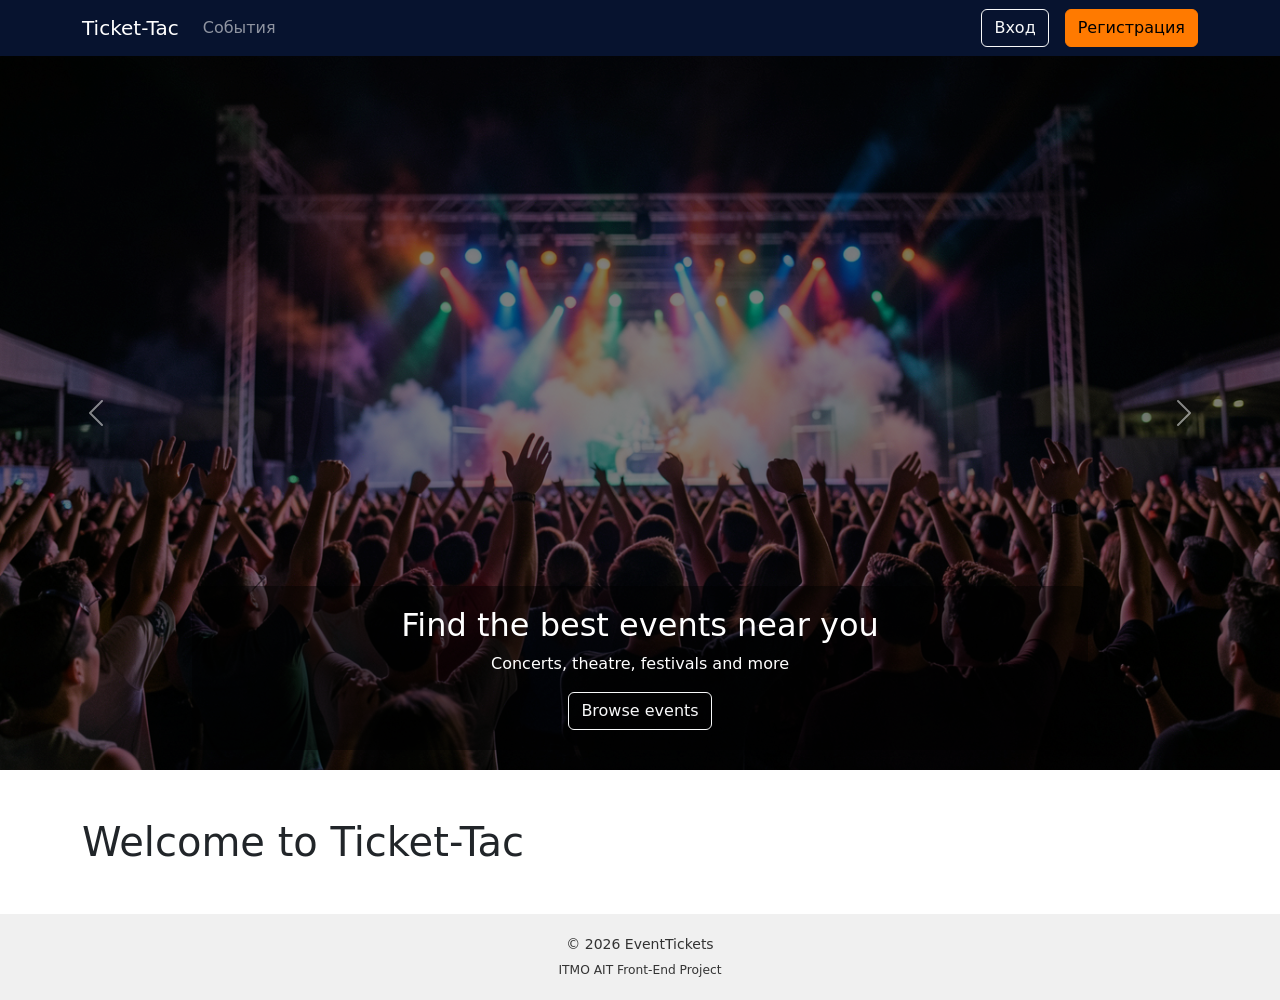
==== J3211/Левандо Ксения/labs/lab1/index.html @ 14d22161 "feat: add carousel to homepage" ====
<!DOCTYPE html>
<html lang="en">
<head>
    <meta charset="UTF-8">
    <meta name="viewport" content="width=device-width, initial-scale=1.0">
    <title> ticket-tac.com </title>
    <link href="https://cdn.jsdelivr.net/npm/bootstrap@5.3.8/dist/css/bootstrap.min.css" rel="stylesheet" integrity="sha384-sRIl4kxILFvY47J16cr9ZwB07vP4J8+LH7qKQnuqkuIAvNWLzeN8tE5YBujZqJLB" crossorigin="anonymous">
    <link rel="stylesheet" href="css/style.css">
</head>
<body>
    <!-- Navigation -->
    <nav class="navbar navbar-expand-lg navbar-dark bg-dark">
        <div class="container">
            <a class="navbar-brand" href="index.html">Ticket-Tac</a>

            <button class="navbar-toggler" type="button" data-bs-toggle="collapse" data-bs-target="#navMenu">
                <span class="navbar-toggler-icon"></span>
            </button>

            <div class="collapse navbar-collapse" id="navMenu">
                <ul class="navbar-nav me-auto">
                    <li class="nav-item">
                        <a class="nav-link" href="search.html">События</a>
                    </li>
                </ul>

                <div class="d-flex">
                    <a href="login.html" class="btn btn-outline-light me-3">Вход</a>
                    <a href="register.html" class="btn btn-warning">Регистрация</a>
                </div>
            </div>
        </div>
    </nav>

    <!-- Content -->
    <!-- Carousel -->
     <div id="carouselExampleInterval" class="carousel slide" data-bs-ride="carousel">
            <div class="carousel-inner">
                <div class="carousel-item active" data-bs-interval="10000">
                <img src="assets/img1.jpg" class="d-block w-100 carousel-img" alt="...">
                <div class="carousel-caption">
                    <h2>Find the best events near you</h2>
                    <p>Concerts, theatre, festivals and more</p>
                <a href="search.html" class="btn btn-outline-light">Browse events</a>
            </div>
                </div>
                <div class="carousel-item" data-bs-interval="2000">
                <img src="assets/img1.jpg" class="d-block w-100 carousel-img" alt="...">
                <div class="carousel-caption">
                    <h2>Book tickets in seconds</h2>
                    <p>Secure and simple booking process</p>
                </div>
                </div>
                <div class="carousel-item">
                <img src="assets/img1.jpg" class="d-block w-100 carousel-img" alt="...">
                <div class="carousel-caption">
                    <h2>Discover new experiences</h2>
                    <p>Your next event is waiting</p>
            </div>
                </div>
            </div>
            <button class="carousel-control-prev" type="button" data-bs-target="#carouselExampleInterval" data-bs-slide="prev">
                <span class="carousel-control-prev-icon" aria-hidden="true"></span>
                <span class="visually-hidden">Previous</span>
            </button>
            <button class="carousel-control-next" type="button" data-bs-target="#carouselExampleInterval" data-bs-slide="next">
                <span class="carousel-control-next-icon" aria-hidden="true"></span>
                <span class="visually-hidden">Next</span>
            </button>
        </div>
    <main class="container my-5 flex-grow-1">
        <h1 class="mb-4"> Welcome to Ticket-Tac</h1>
    </main>

  </div>
</section>




    <!-- Footer -->
     <footer class="site-footer">
        <div class="container text-center">
            <p class="mb-1">© 2026 EventTickets</p>
            <small>ITMO AIT Front-End Project</small>
        </div>
    </footer>

    <!-- Add JS -->
    <script src="https://cdn.jsdelivr.net/npm/bootstrap@5.3.8/dist/js/bootstrap.bundle.min.js" integrity="sha384-FKyoEForCGlyvwx9Hj09JcYn3nv7wiPVlz7YYwJrWVcXK/BmnVDxM+D2scQbITxI" crossorigin="anonymous"></script>
    <script src="js/script.js"></script>
</body>
</html>
---- J3211/Левандо Ксения/labs/lab1/css/style.css ----
body {
	margin: 0;
}

.site-footer {
  background-color: #f0f0f0;
  padding: 20px;
  font-size: 14px;
  color: #333;
}
.bg-dark {
    background-color: #07132f !important;
}

.btn-warning {
    background-color: #ff7a00;
    border-color: #ff7a00;
}

.carousel-img{
    object-fit: cover;
    filter: brightness(50%)
}

.carousel-caption {
    background: rgba(0,0,0,0.45);
    padding: 20px;
    border-radius: 10px;
}
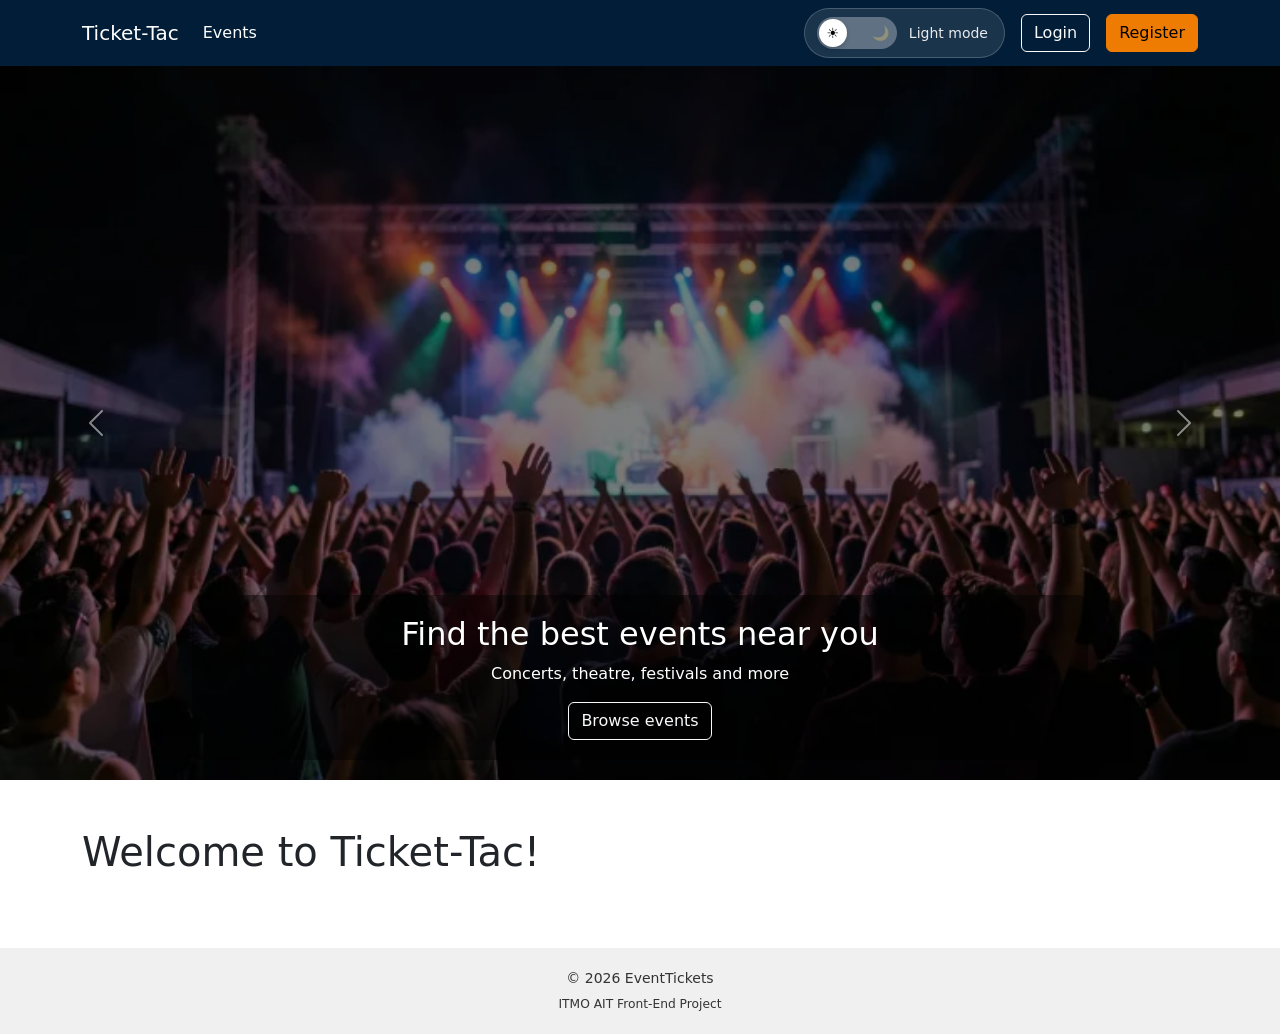
==== commit bcecc8bc: "feat: create theme switch button on all pages" ====
--- a/J3211/Левандо Ксения/labs/lab1/index.html
+++ b/J3211/Левандо Ксения/labs/lab1/index.html
@@ -3,30 +3,50 @@
 <head>
     <meta charset="UTF-8">
     <meta name="viewport" content="width=device-width, initial-scale=1.0">
+    <meta name="description" content="Buy event tickets online. Wide selection of events: concert, festivals, sports event etc. Fast checkout, secure payment, instant e-tickets.">
     <title> ticket-tac.com </title>
     <link href="https://cdn.jsdelivr.net/npm/bootstrap@5.3.8/dist/css/bootstrap.min.css" rel="stylesheet" integrity="sha384-sRIl4kxILFvY47J16cr9ZwB07vP4J8+LH7qKQnuqkuIAvNWLzeN8tE5YBujZqJLB" crossorigin="anonymous">
+    <link rel="stylesheet" href="css/themes.css">
     <link rel="stylesheet" href="css/style.css">
 </head>
-<body>
+<body class="d-flex flex-column min-vh-100">
     <!-- Navigation -->
     <nav class="navbar navbar-expand-lg navbar-dark bg-dark">
         <div class="container">
             <a class="navbar-brand" href="index.html">Ticket-Tac</a>
 
-            <button class="navbar-toggler" type="button" data-bs-toggle="collapse" data-bs-target="#navMenu">
-                <span class="navbar-toggler-icon"></span>
+            <button class="navbar-toggler" 
+            type="button" 
+            data-bs-toggle="collapse" 
+            data-bs-target="#navMenu" 
+            aria-label="Open navigation menu">
+                <span class="navbar-toggler-icon" aria-hidden="true"></span>
             </button>
 
             <div class="collapse navbar-collapse" id="navMenu">
                 <ul class="navbar-nav me-auto">
                     <li class="nav-item">
-                        <a class="nav-link" href="search.html">События</a>
+                        <a class="nav-link" href="events.html">Events</a>
                     </li>
                 </ul>
-
-                <div class="d-flex">
-                    <a href="login.html" class="btn btn-outline-light me-3">Вход</a>
-                    <a href="register.html" class="btn btn-warning">Регистрация</a>
+                <!-- toggle theme -->
+                <button onclick="toggleTheme()" class="theme-switch-alt" id="themeToggle" aria-label="Switch theme">
+                    <div class="theme-switch-alt-container">
+                        <div class="theme-switch-alt-icons">
+                            <span class="theme-icon-sun">☀️</span>
+                            <span class="theme-icon-moon">🌙</span>
+                        </div>
+                        <div class="theme-switch-alt-track">
+                            <div class="theme-switch-alt-thumb">
+                                <span id="themeIconAlt" class="theme-icon-active">☀️</span>
+                            </div>
+                        </div>
+                    </div>
+                    <span id="themeTextAlt" class="theme-text-alt">Dark mode</span>
+                </button>
+                <div class="d-flex" id="authButtons">
+                    <a href="login.html" class="btn btn-outline-light me-3">Login</a>
+                    <a href="register.html" class="btn btn-warning">Register</a>
                 </div>
             </div>
         </div>
@@ -34,25 +54,26 @@
 
     <!-- Content -->
     <!-- Carousel -->
+     <div class="carousel-container">
      <div id="carouselExampleInterval" class="carousel slide" data-bs-ride="carousel">
             <div class="carousel-inner">
-                <div class="carousel-item active" data-bs-interval="10000">
-                <img src="assets/img1.jpg" class="d-block w-100 carousel-img" alt="...">
+                <div class="carousel-item active" data-bs-interval="5000">
+                <img src="assets/img1-1.webp" class="d-block w-100 carousel-img" alt="" aria-hidden="true">
                 <div class="carousel-caption">
                     <h2>Find the best events near you</h2>
                     <p>Concerts, theatre, festivals and more</p>
-                <a href="search.html" class="btn btn-outline-light">Browse events</a>
+                <a href="events.html" class="btn btn-outline-light">Browse events</a>
             </div>
                 </div>
-                <div class="carousel-item" data-bs-interval="2000">
-                <img src="assets/img1.jpg" class="d-block w-100 carousel-img" alt="...">
+                <div class="carousel-item" data-bs-interval="5000">
+                <img src="assets/img4.webp" class="d-block w-100 carousel-img" alt="" aria-hidden="true">
                 <div class="carousel-caption">
                     <h2>Book tickets in seconds</h2>
                     <p>Secure and simple booking process</p>
                 </div>
                 </div>
-                <div class="carousel-item">
-                <img src="assets/img1.jpg" class="d-block w-100 carousel-img" alt="...">
+                <div class="carousel-item" data-bs-interval="5000">
+                <img src="assets/img2.webp" class="d-block w-100 carousel-img" alt="" aria-hidden="true">
                 <div class="carousel-caption">
                     <h2>Discover new experiences</h2>
                     <p>Your next event is waiting</p>
@@ -68,8 +89,9 @@
                 <span class="visually-hidden">Next</span>
             </button>
         </div>
+    </div>
     <main class="container my-5 flex-grow-1">
-        <h1 class="mb-4"> Welcome to Ticket-Tac</h1>
+        <h1 class="mb-4"> Welcome to Ticket-Tac!</h1>
     </main>
 
   </div>
@@ -79,7 +101,7 @@
 
 
     <!-- Footer -->
-     <footer class="site-footer">
+     <footer class="site-footer mt-auto">
         <div class="container text-center">
             <p class="mb-1">© 2026 EventTickets</p>
             <small>ITMO AIT Front-End Project</small>
--- a/J3211/Левандо Ксения/labs/lab1/css/themes.css
+++ b/J3211/Левандо Ксения/labs/lab1/css/themes.css
@@ -0,0 +1,45 @@
+:root {
+    --bg-color: #ffffff;
+    --text-color: #212529;
+    --card-bg: #ffffff;
+    --border-color: #dee2e6;
+
+    --muted-color: #6c757d;
+
+    --input-bg: #ffffff;
+    --input-text: #212529;
+    --placeholder-color: #6c757d;
+
+    --navbar-bg: #011d38;
+    --navbar-text: #ffffff;
+    --footer-bg:#f0f0f0;
+    --btn-primary: #0d6efd;
+    --btn-success: #5cb85c;
+    --btn-warning: rgb(239, 124, 2);
+    --table-color: #ffffff;
+    --card-img-color: #f0f0f0;
+}
+
+/* dark theme */
+[data-theme="dark"] {
+    --bg-color: #121212;
+    --text-color: #f1f1f1;
+
+    --border-color: #333;
+
+    --muted-color: #aaaaaa;
+
+    --input-bg: #1e1e1e;
+    --input-text: #ffffff;
+    --placeholder-color: #aaaaaa;
+
+    --card-bg: #1e1e1e;
+    --navbar-bg: #000000;
+    --navbar-text: #ffffff;
+    --footer-bg:#000000;
+    --btn-primary: #010228;
+    --btn-success: #203d24;
+    --btn-warning: rgb(235, 207, 134);
+    --table-color: #aaaaaa;
+    --card-img-color: #090909;
+}
--- a/J3211/Левандо Ксения/labs/lab1/css/style.css
+++ b/J3211/Левандо Ксения/labs/lab1/css/style.css
@@ -1,9 +1,10 @@
 body {
 	margin: 0;
+    background-color: var(--bg-color);
+    color: var(--text-color);
 }
 
 .site-footer {
-  background-color: #f0f0f0;
   padding: 20px;
   font-size: 14px;
   color: #333;
@@ -26,4 +27,243 @@
     background: rgba(0,0,0,0.45);
     padding: 20px;
     border-radius: 10px;
+}
+
+.card-img-top {
+    width: 100%;
+    height: 300px;
+    object-fit: contain;
+    background-color: var(--card-img-color)
+    /* background-color: #f0f0f0; */
+}
+
+/* cards */
+.card {
+    background-color: var(--card-bg);
+    color: var(--text-color);
+    border-color: var(--border-color);
+}
+.text-muted {
+    color: var(--muted-color) !important;
+}
+/* navbar */
+.navbar {
+    background-color: var(--navbar-bg) !important;
+}
+
+.navbar .nav-link,
+.navbar-brand {
+    color: var(--navbar-text) !important;
+}
+
+/* buttons */
+.btn-primary,
+.bg-info {
+    background-color: var(--btn-primary) !important;
+    border-color: var(--btn-primary);
+}
+.btn-success {
+    background-color: var(--btn-success);
+    border-color: var(--btn-success);
+}
+.btn-warning {
+    background-color: var(--btn-warning);
+    border-color: var(--btn-warning);
+}
+
+/* modal */
+.modal-content,
+.modal-body {
+    background-color: var(--card-bg);
+    color: var(--text-color);
+}
+.table{
+    --bs-table-bg: var(--table-color);
+}
+
+/* inputs */
+.form-control,
+.form-select{
+    background-color: var(--input-bg);
+    color: var(--input-text);
+    border-color: var(--border-color);
+}
+.form-label{
+    color: var(--muted-color) !important;
+}
+
+/* placeholder */
+::placeholder {
+    color: var(--placeholder-color) !important;
+    opacity: 1;
+}
+
+/* footer */
+footer {
+    background-color: var(--footer-bg);
+    color: var(--navbar-text);
+}
+
+/* switch theme button */
+.theme-switch-alt {
+    display: inline-flex;
+    align-items: center;
+    gap: 12px;
+    background: rgba(255, 255, 255, 0.1);
+    border: 1px solid rgba(255, 255, 255, 0.2);
+    border-radius: 40px;
+    padding: 8px 16px 8px 12px;
+    cursor: pointer;
+    transition: all 0.3s ease;
+    margin-right: 16px;
+}
+
+.theme-switch-alt:hover {
+    background: rgba(255, 255, 255, 0.2);
+    border-color: rgba(255, 255, 255, 0.3);
+    transform: translateY(-1px);
+}
+
+.theme-switch-alt-container {
+    position: relative;
+    width: 80px;
+    height: 32px;
+}
+
+/* for static icons */
+.theme-switch-alt-icons {
+    position: absolute;
+    top: 0;
+    left: 0;
+    width: 100%;
+    height: 100%;
+    display: flex;
+    justify-content: space-between;
+    align-items: center;
+    padding: 0 8px;
+    pointer-events: none;  /* clicks go through icons */
+}
+
+.theme-icon-sun,
+.theme-icon-moon {
+    font-size: 14px;
+    opacity: 0.6;
+    transition: opacity 0.3s ease;
+}
+
+/* switch track */
+.theme-switch-alt-track {
+    width: 100%;
+    height: 100%;
+    background: rgba(255, 255, 255, 0.3);
+    border-radius: 40px;
+    position: relative;
+    transition: all 0.3s ease;
+}
+
+/* thumb */
+.theme-switch-alt-thumb {
+    width: 28px;
+    height: 28px;
+    background: white;
+    border-radius: 50%;
+    position: absolute;
+    top: 2px;
+    left: 2px;
+    transition: transform 0.3s ease;
+    display: flex;
+    align-items: center;
+    justify-content: center;
+    box-shadow: 0 2px 4px rgba(0, 0, 0, 0.2);
+    z-index: 2;
+}
+
+/* icon inside of a thumb */
+.theme-icon-active {
+    font-size: 14px;
+    transition: transform 0.3s ease;
+}
+
+/* text */
+.theme-text-alt {
+    font-size: 14px;
+    font-weight: 500;
+    color: rgba(255, 255, 255, 0.9);
+    transition: color 0.3s ease;
+}
+
+/* dark theme */
+[data-theme="dark"] .theme-switch-alt {
+    background: rgba(90, 90, 90, 0.405);
+    border-color: rgba(255, 255, 255, 0.1);
+}
+
+[data-theme="dark"] .theme-switch-alt:hover {
+    background: rgba(0, 0, 0, 0.4);
+    border-color: rgba(255, 255, 255, 0.2);
+}
+
+[data-theme="dark"] .theme-switch-alt-track {
+    background: rgba(255, 255, 255, 0.2);
+}
+
+/* thumb moves to the right */
+[data-theme="dark"] .theme-switch-alt-thumb {
+    transform: translateX(48px);  /* 80 - 28 (width of thumb) - 2 -2*/
+    background: #1a1a2e;
+}
+
+/* active icon changes */
+[data-theme="dark"] .theme-icon-active {
+    transform: rotate(360deg);
+}
+
+/* static icons fade */
+[data-theme="dark"] .theme-icon-sun {
+    opacity: 0.3;
+}
+
+[data-theme="dark"] .theme-icon-moon {
+    opacity: 1;
+}
+
+.theme-icon-sun {
+    opacity: 1;
+}
+
+.theme-icon-moon {
+    opacity: 0.3;
+}
+
+/* text */
+[data-theme="dark"] .theme-text-alt {
+    color: rgba(255, 255, 255, 0.9);
+}
+
+/* animation by hovering */
+.theme-switch-alt:hover .theme-switch-alt-thumb {
+    transform: scale(1.05);
+}
+
+[data-theme="dark"] .theme-switch-alt:hover .theme-switch-alt-thumb {
+    transform: translateX(48px) scale(1.05);
+}
+
+@media (max-width: 991.98px) {
+    .theme-switch-alt {
+        margin-right: 0;
+        margin-bottom: 12px;
+        width: fit-content;
+    }
+    
+    #authButtons {
+        flex-wrap: wrap;
+        gap: 8px;
+    }
+    
+    #authButtons .btn {
+        margin-right: 0 !important;
+    }
+}
+
 }
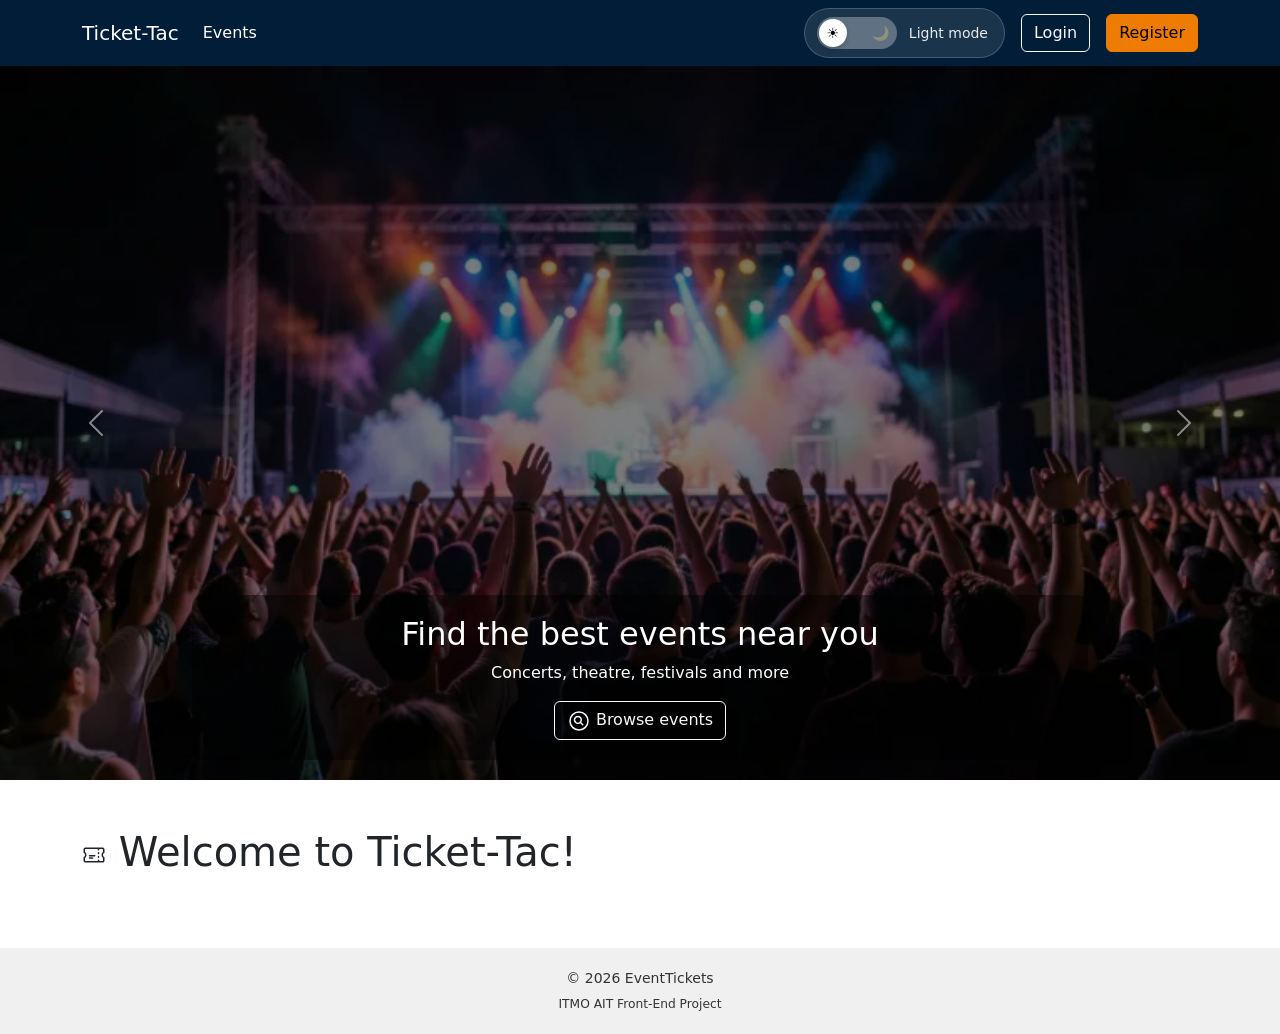
==== commit fc5b6f52: "feat: add icons from sprite to pages" ====
--- a/J3211/Левандо Ксения/labs/lab1/index.html
+++ b/J3211/Левандо Ксения/labs/lab1/index.html
@@ -62,7 +62,13 @@
                 <div class="carousel-caption">
                     <h2>Find the best events near you</h2>
                     <p>Concerts, theatre, festivals and more</p>
-                <a href="events.html" class="btn btn-outline-light">Browse events</a>
+                <a href="events.html" class="btn btn-outline-light">
+                            <!-- ! add a search icon -->
+                            <svg class="icon" width="24" height="24">
+                            <use xlink:href="sprite.svg#icon-magnifying-glass-circle"></use>
+                            </svg>
+                            Browse events
+                </a>
             </div>
                 </div>
                 <div class="carousel-item" data-bs-interval="5000">
@@ -91,7 +97,12 @@
         </div>
     </div>
     <main class="container my-5 flex-grow-1">
-        <h1 class="mb-4"> Welcome to Ticket-Tac!</h1>
+        <h1 class="mb-4"> 
+                    <!-- add an icon -->
+                    <svg class="icon" width="24" height="24">
+                        <use xlink:href="sprite.svg#icon-ticket"></use>
+                    </svg>
+            Welcome to Ticket-Tac!</h1>
     </main>
 
   </div>
--- a/J3211/Левандо Ксения/labs/lab1/css/style.css
+++ b/J3211/Левандо Ксения/labs/lab1/css/style.css
@@ -31,8 +31,8 @@
 
 .card-img-top {
     width: 100%;
-    height: 300px;
-    object-fit: contain;
+    height: 400px;
+    object-fit: cover;
     background-color: var(--card-img-color)
     /* background-color: #f0f0f0; */
 }
@@ -266,4 +266,26 @@
     }
 }
 
+.icon {
+    width: 24px;
+    height: 24px;
+    stroke: currentColor;  /* inherits text color */
+    stroke-width: 1.5;
+    fill: none;
+}
+
+.icon-scaling:hover {
+    stroke-width: 2;
+    transform: scale(1.05);
+}
+
+.badge {
+    display: inline-flex;
+    align-items: center;
+    gap: 6px;
+}
+
+.badge svg {
+    fill: currentColor;
+    stroke: none;
 }
